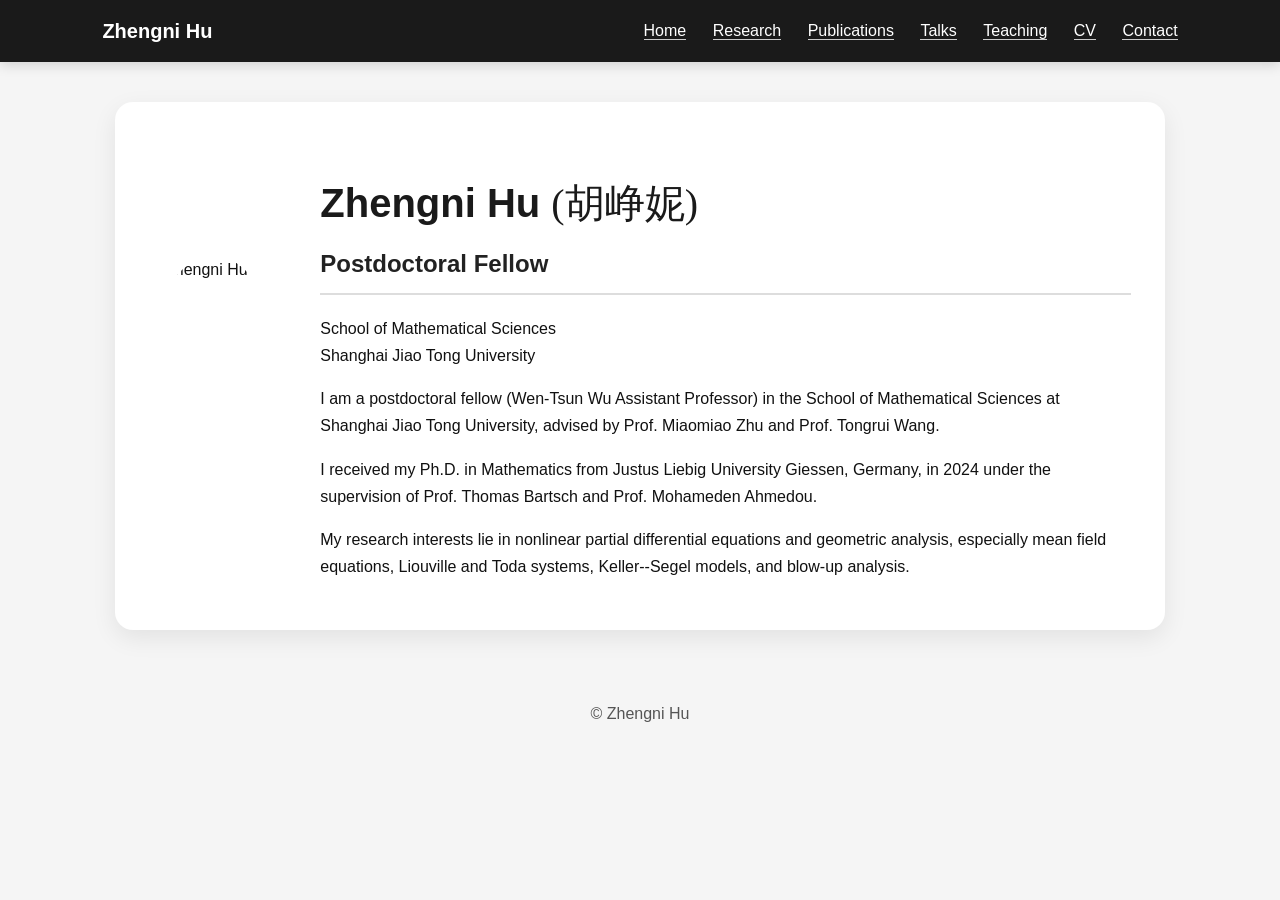
==== index.html @ b1adb012 "Update index.html" ====
<!DOCTYPE html>
<html lang="en">
<head>
  <meta charset="UTF-8" />
  <meta name="viewport" content="width=device-width, initial-scale=1.0" />
  <title>Zhengni Hu | Home</title>
  <link rel="stylesheet" href="style.css" />
</head>

<body>
  <nav>
    <div class="nav-name">Zhengni Hu</div>
    <div class="nav-links">
      <a href="index.html">Home</a>
      <a href="research.html">Research</a>
      <a href="publications.html">Publications</a>
      <a href="talks.html">Talks</a>
      <a href="teaching.html">Teaching</a>
      <a href="cv.html">CV</a>
      <a href="contact.html">Contact</a>
    </div>
  </nav>

  <main>
    <section class="hero card">
      <img src="assets/photo.jpg" alt="Zhengni Hu" class="profile-photo" />

      <div>
        <h1>Zhengni Hu <span class="chinese-name">(胡峥妮)</span></h1>
        <h2>Postdoctoral Fellow</h2>

        <p>
          School of Mathematical Sciences<br />
          Shanghai Jiao Tong University
        </p>

        <div class="bio">
          <p>
            I am a postdoctoral fellow (Wen-Tsun Wu Assistant Professor) in the School of Mathematical Sciences 
            at Shanghai Jiao Tong University, advised by Prof. Miaomiao Zhu and Prof. Tongrui Wang.
          </p>

          <p>
            I received my Ph.D. in Mathematics from Justus Liebig University Giessen, Germany, 
            in 2024 under the supervision of Prof. Thomas Bartsch and Prof. Mohameden Ahmedou.
          </p>

          <p>
            My research interests lie in  nonlinear partial 
            differential equations and geometric analysis, especially mean field equations, Liouville and
            Toda systems, Keller--Segel models, and blow-up analysis.
          </p>
        </div>
      </div>
    </section>
  </main>

  <footer>
    © Zhengni Hu
  </footer>
</body>
</html>
---- style.css ----
html {
  scroll-behavior: smooth;
}

body {
  margin: 0;
  font-family: "Helvetica Neue", Arial, sans-serif;
  background: #f5f5f5;
  color: #111;
  line-height: 1.7;
}

nav {
  position: sticky;
  top: 0;
  z-index: 1000;
  background: #1a1a1a;
  color: white;
  padding: 14px 8%;
  display: flex;
  justify-content: space-between;
  align-items: center;
  box-shadow: 0 3px 12px rgba(0, 0, 0, 0.15);
}

.nav-name {
  font-size: 1.25rem;
  font-weight: 700;
}

.nav-links a {
  color: white;
  text-decoration: none;
  margin-left: 22px;
  font-weight: 500;
}

.nav-links a:hover {
  text-decoration: underline;
  color: #cccccc;
}

main {
  max-width: 1050px;
  margin: 40px auto;
  padding: 0 20px;
}

.card {
  background: white;
  padding: 34px;
  margin-bottom: 28px;
  border-radius: 18px;
  box-shadow: 0 8px 24px rgba(0, 0, 0, 0.08);
}

.hero {
  display: flex;
  align-items: center;
  gap: 42px;
}


/* Update your profile-photo styling in style.css */
.profile-photo {
  width: 220px;
  height: 220px;
  object-fit: cover;
  border-radius: 50%;
  border: none;           /* Remove the border */
  background: transparent; /* Transparent background */
  display: block;
}
h1 {
  font-size: 2.5rem;
  color: #1a1a1a;
  margin-bottom: 6px;
}

h2 {
  color: #222;
  margin-top: 0;
  border-bottom: 2px solid #ddd;
  padding-bottom: 8px;
}

h3 {
  color: #333;
}

a {
  color: #2b2b2b;
  text-decoration: none;
  border-bottom: 1px solid #ccc;
}

a:hover {
  color: #000;
  border-bottom-color: #000;
}

.button {
  display: inline-block;
  background: #2b2b2b;
  color: white;
  padding: 10px 18px;
  border-radius: 999px;
  text-decoration: none;
  border: none;
}

.button:hover {
  background: #000;
  color: white;
  border: none;
}

footer {
  text-align: center;
  padding: 30px;
  color: #555;
}

@media (max-width: 800px) {
  nav {
    flex-direction: column;
    gap: 10px;
  }

  .nav-links {
    text-align: center;
  }

  .nav-links a {
    display: inline-block;
    margin: 5px 8px;
  }

  .hero {
    flex-direction: column;
    text-align: center;
  }

  .profile-photo {
    width: 180px;
    height: 180px;
  }
}
/* Add to your style.css */
.chinese-name {
  /* Priority: Kaishu first, then Songti, then generic serif */
  font-family: "STKaiti", "Kaiti SC", "楷体", "SimSun", "宋体", "Songti SC", "Noto Serif SC", serif;
  font-weight: normal;
}
/* ========== COMPACT PUBLICATIONS WITH INLINE LINKS ========== */
.publication-list.compact {
  list-style: none;
  padding-left: 0;
  margin: 0 0 1rem 0;
}

.publication-list.compact li {
  margin-bottom: 0.5rem;
  padding: 0;
  line-height: 1.5;
  border-bottom: none;
  counter-increment: pub-counter;
  padding-left: 1.8rem;
  position: relative;
}

.publication-list.compact {
  counter-reset: pub-counter;
}

.publication-list.compact li:before {
  content: counter(pub-counter) ".";
  position: absolute;
  left: 0;
  color: #333;
  font-size: 0.85rem;
}

/* Inline elements - everything stays on same line */
.publication-list.compact li em,
.publication-list.compact li a {
  display: inline;
}

/* Dark blue links that follow directly */
.pub-link {
  display: inline;
  margin-left: 0.4rem;
  padding: 0;
  background: transparent;
  border: none;
  text-decoration: none;
  color: #0a3d62;
  font-weight: normal;
  font-size: inherit;
  white-space: nowrap;
}

.pub-link:hover {
  color: #1e6b9e;
  text-decoration: underline;
  background: transparent;
}

/* Section headings */
h3 {
  font-size: 1.2rem;
  color: #1a1a1a;
  margin-top: 1.2rem;
  margin-bottom: 0.6rem;
  padding-bottom: 0.2rem;
  border-bottom: 1.5px solid #ddd;
  display: inline-block;
}

h3:first-of-type {
  margin-top: 0;
}

/* Optional: wrap long lines but keep link attached */
@media (max-width: 700px) {
  .publication-list.compact li {
    line-height: 1.6;
  }
  
  .pub-link {
    white-space: normal;
  }
}

/* ========== TALKS STYLING ========== */
.talk-card {
  display: flex;
  gap: 1.5rem;
  margin-bottom: 1.5rem;
  padding-bottom: 1.2rem;
  border-bottom: 1px solid #e0e0e0;
}

.talk-card:last-child {
  border-bottom: none;
}

.talk-date {
  min-width: 80px;
  font-weight: 600;
  color: #2b2b2b;
  font-size: 0.9rem;
}

.talk-content {
  flex: 1;
}

.talk-title {
  font-weight: 700;
  font-size: 1rem;
  color: #1a1a1a;
  margin-bottom: 0.3rem;
}

.talk-event {
  font-weight: 500;
  color: #2b2b2b;
  font-size: 0.9rem;
  margin-bottom: 0.2rem;
}

.talk-location {
  color: #666;
  font-size: 0.85rem;
  margin-bottom: 0.2rem;
}

.talk-badge {
  display: inline-block;
  background: #e0e0e0;
  color: #333;
  font-size: 0.75rem;
  padding: 0.2rem 0.6rem;
  border-radius: 12px;
  margin-top: 0.4rem;
}

/* Section headings for years */
h3 {
  color: #1a1a1a;
  margin-top: 1.5rem;
  margin-bottom: 1rem;
  padding-bottom: 0.3rem;
  border-bottom: 2px solid #ddd;
  display: inline-block;
}

h3:first-of-type {
  margin-top: 0;
}

/* Responsive */
@media (max-width: 600px) {
  .talk-card {
    flex-direction: column;
    gap: 0.5rem;
  }
  
  .talk-date {
    min-width: auto;
  }
}
/* ========== POSTER BUTTON ========== */
.talk-links {
  margin-top: 0.5rem;
}

.poster-button {
  display: inline-block;
  background: #f5f5f5;
  color: #0a3d62;
  padding: 0.2rem 0.8rem;
  border-radius: 20px;
  font-size: 0.75rem;
  text-decoration: none;
  border: 1px solid #ddd;
  transition: all 0.2s ease;
}

.poster-button:hover {
  background: #0a3d62;
  color: white;
  border-color: #0a3d62;
}
/* ====  CV part =====*/
.info-table td {
  padding: 0.5rem 0;
  vertical-align: top;  /* This keeps the year at the top */
}

.info-label {
  width: 110px;
  font-weight: 600;
  color: #1a1a1a;
  font-size: 0.9rem;
  vertical-align: top;  /* Year stays at top */
}
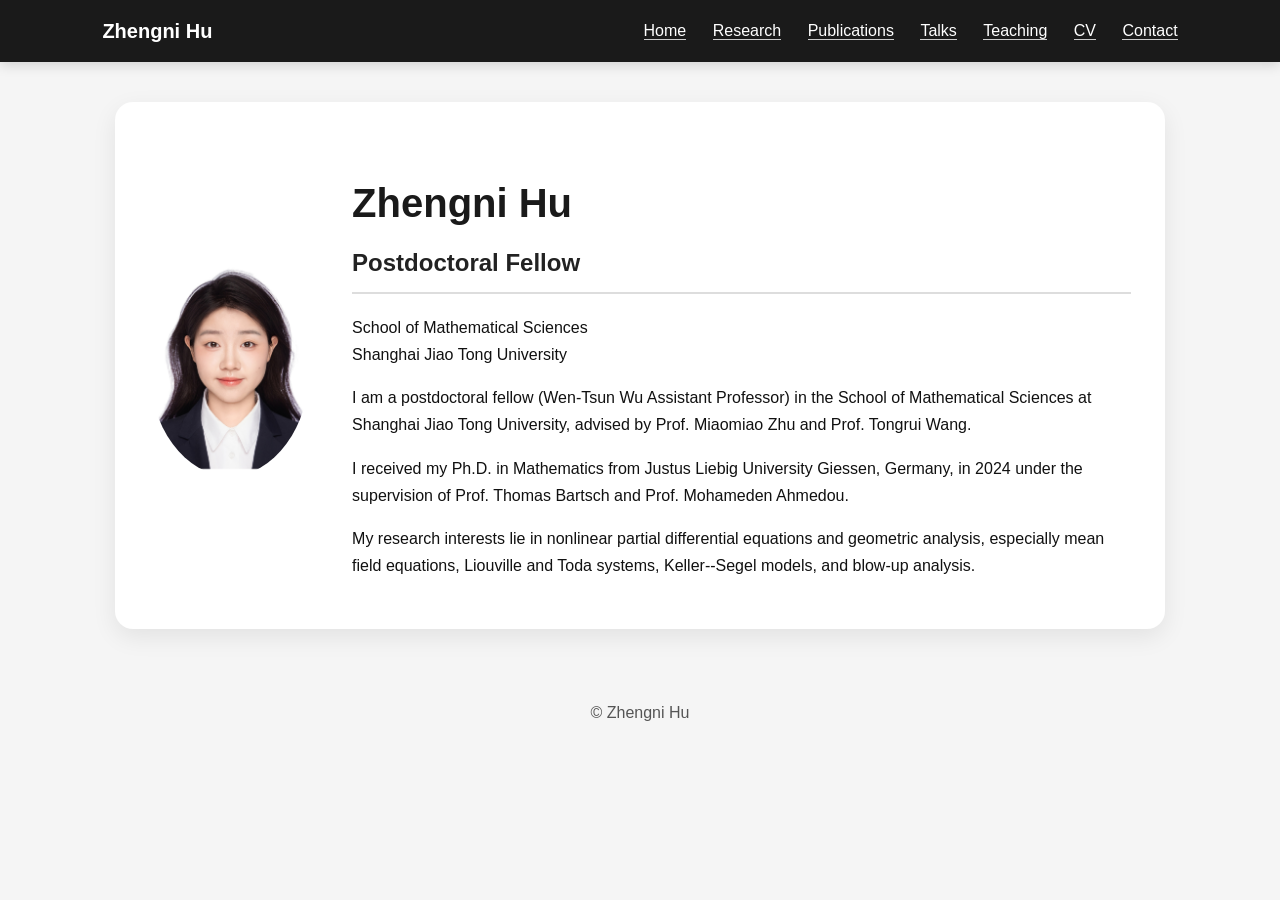
==== commit 0d7f1a4e: "Update index.html" ====
--- a/index.html
+++ b/index.html
@@ -23,10 +23,10 @@
 
   <main>
     <section class="hero card">
-      <img src="assets/photo.jpg" alt="Zhengni Hu" class="profile-photo" />
+      <img src="profile.jpg" alt="Zhengni Hu" class="profile-photo" />
 
       <div>
-        <h1>Zhengni Hu <span class="chinese-name">(胡峥妮)</span></h1>
+        <h1>Zhengni Hu</h1>
         <h2>Postdoctoral Fellow</h2>
 
         <p>
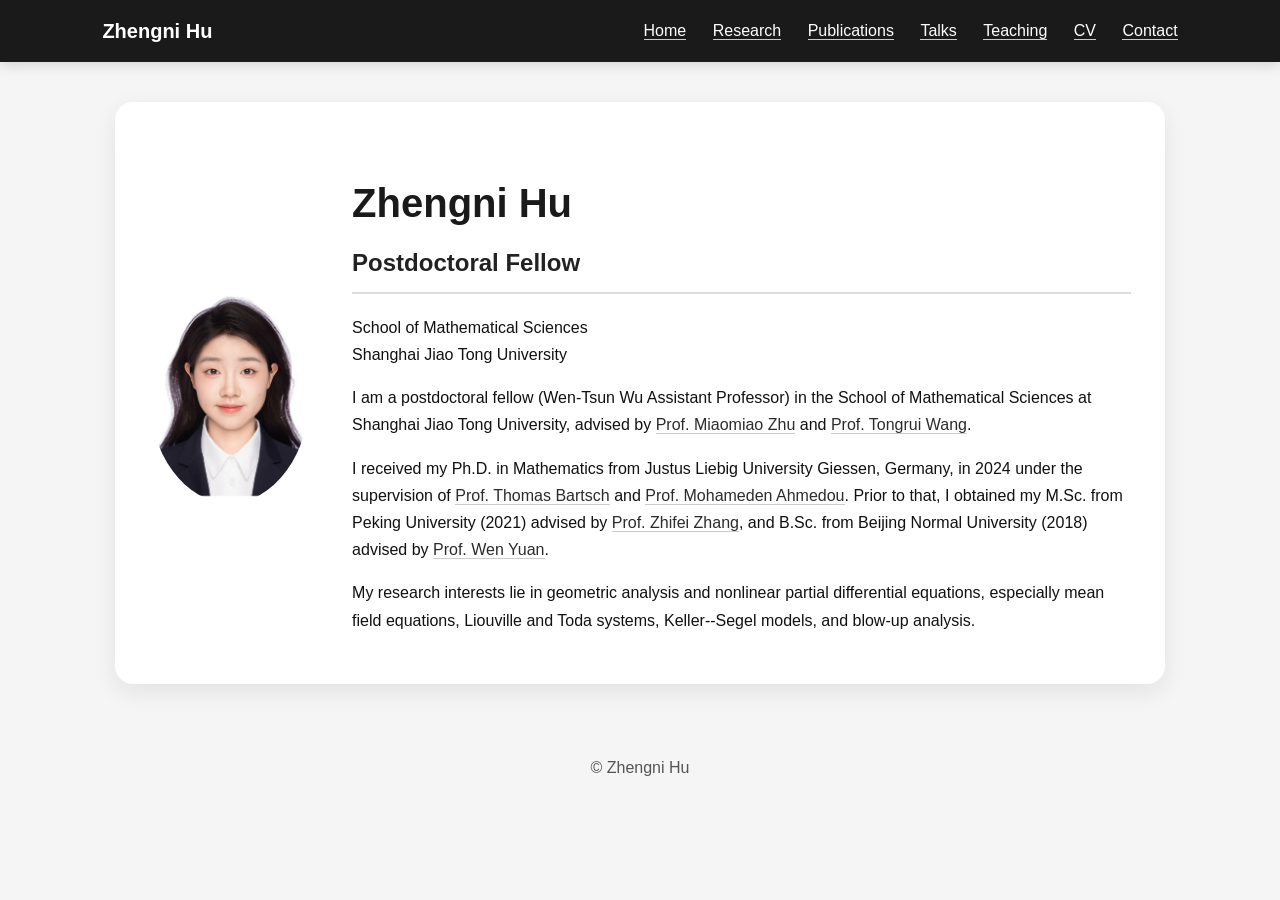
==== commit e9fb9292: "Update index.html" ====
--- a/index.html
+++ b/index.html
@@ -34,23 +34,31 @@
           Shanghai Jiao Tong University
         </p>
 
-        <div class="bio">
-          <p>
-            I am a postdoctoral fellow (Wen-Tsun Wu Assistant Professor) in the School of Mathematical Sciences 
-            at Shanghai Jiao Tong University, advised by Prof. Miaomiao Zhu and Prof. Tongrui Wang.
-          </p>
+       <div class="bio">
+  <p>
+    I am a postdoctoral fellow (Wen-Tsun Wu Assistant Professor) in the School of Mathematical Sciences 
+    at Shanghai Jiao Tong University, advised by 
+    <a href="https://math.sjtu.edu.cn/faculty/show.php?aid=262" target="_blank" class="prof-link">Prof. Miaomiao Zhu</a> and 
+    <a href="https://math.sjtu.edu.cn/faculty/show.php?aid=263" target="_blank" class="prof-link">Prof. Tongrui Wang</a>.
+  </p>
 
-          <p>
-            I received my Ph.D. in Mathematics from Justus Liebig University Giessen, Germany, 
-            in 2024 under the supervision of Prof. Thomas Bartsch and Prof. Mohameden Ahmedou.
-          </p>
+  <p>
+    I received my Ph.D. in Mathematics from Justus Liebig University Giessen, Germany, 
+    in 2024 under the supervision of 
+    <a href="https://www.uni-giessen.de/fbz/fb07/fachgebiete/mathematik/ag-bartsch" target="_blank" class="prof-link">Prof. Thomas Bartsch</a> and 
+    <a href="https://www.uni-giessen.de/fbz/fb07/fachgebiete/mathematik/ag-ahmedou" target="_blank" class="prof-link">Prof. Mohameden Ahmedou</a>.
+    Prior to that, I obtained my M.Sc. from Peking University (2021) advised by 
+    <a href="http://www.math.pku.edu.cn/teachers/zhangzhifei/" target="_blank" class="prof-link">Prof. Zhifei Zhang</a>, 
+    and B.Sc. from Beijing Normal University (2018) advised by 
+    <a href="https://math.bnu.edu.cn/teachers/yuanwen/" target="_blank" class="prof-link">Prof. Wen Yuan</a>.
+  </p>
 
-          <p>
-            My research interests lie in  nonlinear partial 
-            differential equations and geometric analysis, especially mean field equations, Liouville and
-            Toda systems, Keller--Segel models, and blow-up analysis.
-          </p>
-        </div>
+  <p>
+    My research interests lie in geometric analysis and nonlinear partial
+    differential equations, especially mean field equations, Liouville and
+    Toda systems, Keller--Segel models, and blow-up analysis.
+  </p>
+</div>
       </div>
     </section>
   </main>
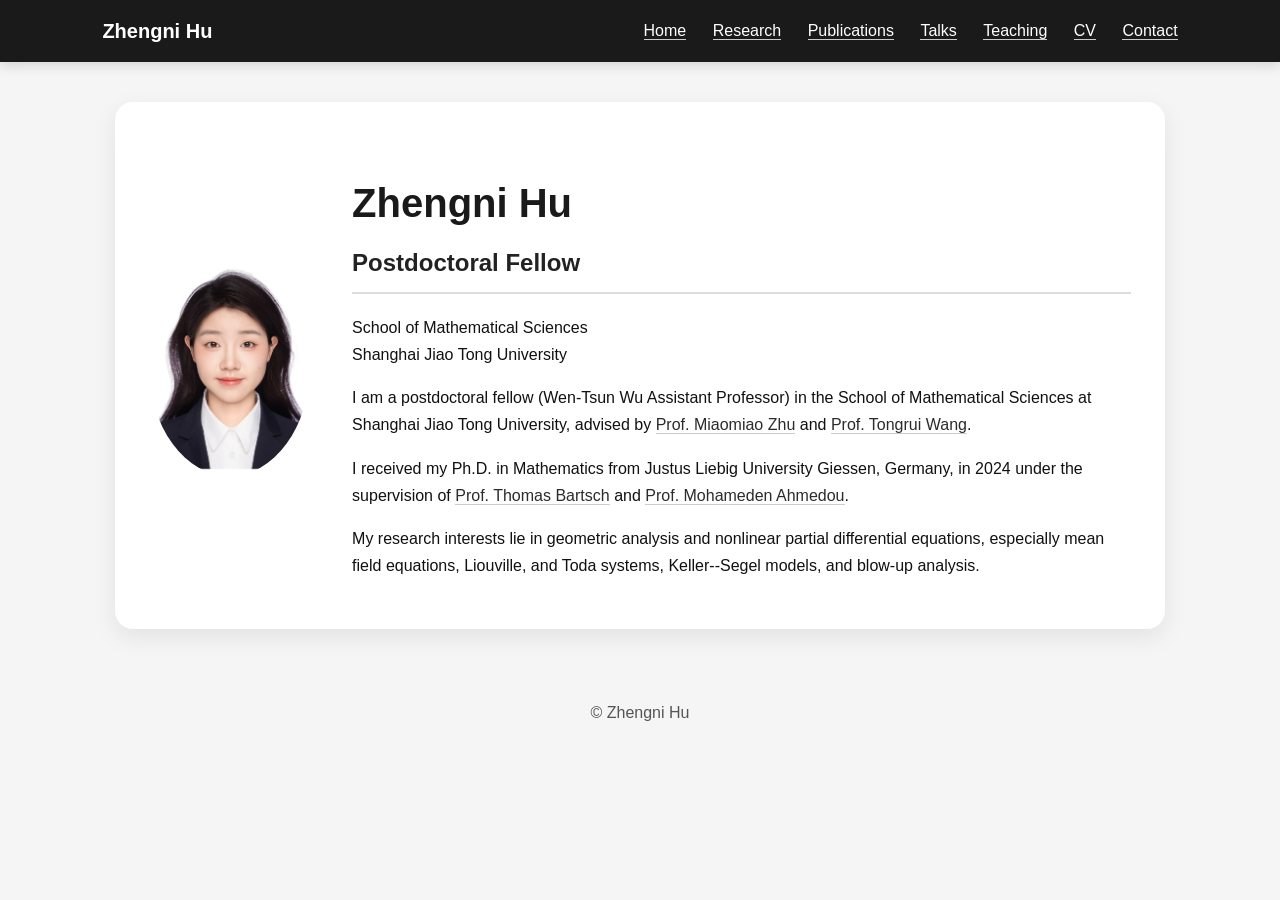
==== commit 3057e0f9: "Update index.html" ====
--- a/index.html
+++ b/index.html
@@ -38,24 +38,20 @@
   <p>
     I am a postdoctoral fellow (Wen-Tsun Wu Assistant Professor) in the School of Mathematical Sciences 
     at Shanghai Jiao Tong University, advised by 
-    <a href="https://math.sjtu.edu.cn/faculty/show.php?aid=262" target="_blank" class="prof-link">Prof. Miaomiao Zhu</a> and 
-    <a href="https://math.sjtu.edu.cn/faculty/show.php?aid=263" target="_blank" class="prof-link">Prof. Tongrui Wang</a>.
+    <a href="https://math.sjtu.edu.cn/Default/teachershow/tags/MDAwMDAwMDAwMLKIlJc" target="_blank" class="prof-link">Prof. Miaomiao Zhu</a> and 
+    <a href="https://math.sjtu.edu.cn/Default/teachershow/tags/MDAwMDAwMDAwMLGIfpmGpKF2" target="_blank" class="prof-link">Prof. Tongrui Wang</a>.
   </p>
 
   <p>
     I received my Ph.D. in Mathematics from Justus Liebig University Giessen, Germany, 
     in 2024 under the supervision of 
-    <a href="https://www.uni-giessen.de/fbz/fb07/fachgebiete/mathematik/ag-bartsch" target="_blank" class="prof-link">Prof. Thomas Bartsch</a> and 
-    <a href="https://www.uni-giessen.de/fbz/fb07/fachgebiete/mathematik/ag-ahmedou" target="_blank" class="prof-link">Prof. Mohameden Ahmedou</a>.
-    Prior to that, I obtained my M.Sc. from Peking University (2021) advised by 
-    <a href="http://www.math.pku.edu.cn/teachers/zhangzhifei/" target="_blank" class="prof-link">Prof. Zhifei Zhang</a>, 
-    and B.Sc. from Beijing Normal University (2018) advised by 
-    <a href="https://math.bnu.edu.cn/teachers/yuanwen/" target="_blank" class="prof-link">Prof. Wen Yuan</a>.
+    <a href="https://www.uni-giessen.de/de/fbz/fb07/fachgebiete/mathe/arbeitsgruppen/analysis/personen/professoren/prof-dr-thomas-bartsch" target="_blank" class="prof-link">Prof. Thomas Bartsch</a> and 
+    <a href="https://www.uni-giessen.de/de/fbz/fb07/fachgebiete/mathe/arbeitsgruppen/analysis/personen/professoren/prof-dr-mohameden-ahmedou/ahmedou" target="_blank" class="prof-link">Prof. Mohameden Ahmedou</a>.
   </p>
 
   <p>
     My research interests lie in geometric analysis and nonlinear partial
-    differential equations, especially mean field equations, Liouville and
+    differential equations, especially mean field equations, Liouville, and
     Toda systems, Keller--Segel models, and blow-up analysis.
   </p>
 </div>
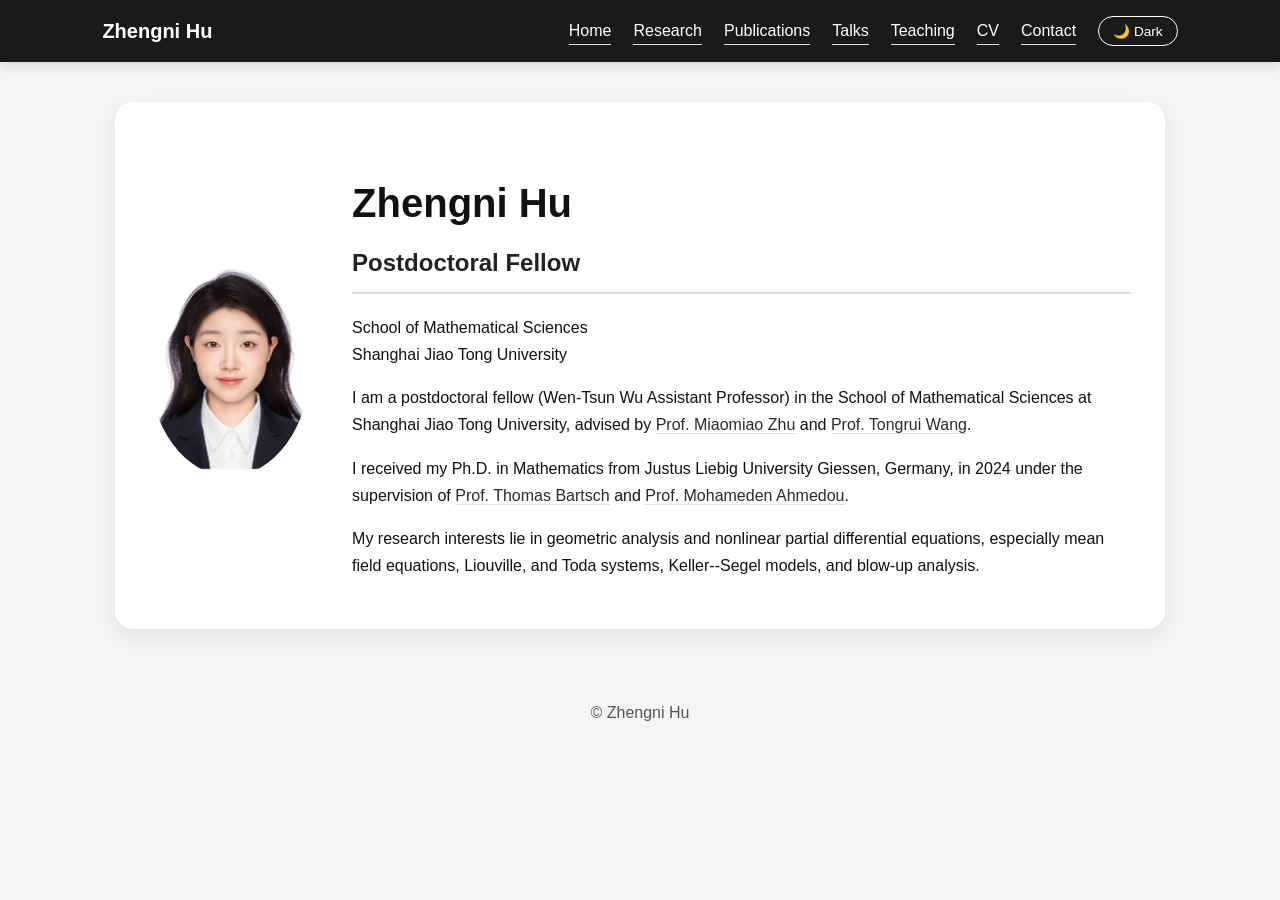
==== commit eb043634: "Update index.html" ====
--- a/index.html
+++ b/index.html
@@ -18,6 +18,7 @@
       <a href="teaching.html">Teaching</a>
       <a href="cv.html">CV</a>
       <a href="contact.html">Contact</a>
+       <button id="theme-toggle" class="theme-toggle">🌙 Dark</button>
     </div>
   </nav>
 
--- a/style.css
+++ b/style.css
@@ -1,26 +1,72 @@
 html {
   scroll-behavior: smooth;
+}
+
+/* ========== LIGHT MODE (DEFAULT) ========== */
+:root {
+  --bg-body: #f5f5f5;
+  --bg-card: #ffffff;
+  --text-primary: #111111;
+  --text-secondary: #222222;
+  --text-muted: #555555;
+  --nav-bg: #1a1a1a;
+  --nav-text: white;
+  --border: #ddd;
+  --shadow: rgba(0, 0, 0, 0.08);
+  --nav-shadow: rgba(0, 0, 0, 0.15);
+  --link-color: #2b2b2b;
+  --link-hover: #000;
+  --button-bg: #2b2b2b;
+  --button-hover: #000;
+  --tag-bg: #e0e0e0;
+  --tag-color: #333;
+  --poster-bg: #f5f5f5;
+  --poster-border: #ddd;
+}
+
+/* ========== DARK MODE ========== */
+[data-theme="dark"] {
+  --bg-body: #1a1a1a;
+  --bg-card: #2a2a2a;
+  --text-primary: #eeeeee;
+  --text-secondary: #dddddd;
+  --text-muted: #aaaaaa;
+  --nav-bg: #0a0a0a;
+  --nav-text: #eeeeee;
+  --border: #444;
+  --shadow: rgba(0, 0, 0, 0.3);
+  --nav-shadow: rgba(0, 0, 0, 0.3);
+  --link-color: #6ab0de;
+  --link-hover: #8ec4e8;
+  --button-bg: #3a3a3a;
+  --button-hover: #555;
+  --tag-bg: #3a3a3a;
+  --tag-color: #ddd;
+  --poster-bg: #2a2a2a;
+  --poster-border: #555;
 }
 
 body {
   margin: 0;
   font-family: "Helvetica Neue", Arial, sans-serif;
-  background: #f5f5f5;
-  color: #111;
+  background: var(--bg-body);
+  color: var(--text-primary);
   line-height: 1.7;
+  transition: background 0.3s ease, color 0.3s ease;
 }
 
 nav {
   position: sticky;
   top: 0;
   z-index: 1000;
-  background: #1a1a1a;
-  color: white;
+  background: var(--nav-bg);
+  color: var(--nav-text);
   padding: 14px 8%;
   display: flex;
   justify-content: space-between;
   align-items: center;
-  box-shadow: 0 3px 12px rgba(0, 0, 0, 0.15);
+  box-shadow: 0 3px 12px var(--nav-shadow);
+  transition: background 0.3s ease;
 }
 
 .nav-name {
@@ -28,16 +74,42 @@
   font-weight: 700;
 }
 
+.nav-links {
+  display: flex;
+  align-items: center;
+  gap: 0;
+  flex-wrap: wrap;
+}
+
 .nav-links a {
-  color: white;
+  color: var(--nav-text);
   text-decoration: none;
   margin-left: 22px;
   font-weight: 500;
+  transition: opacity 0.2s ease;
 }
 
 .nav-links a:hover {
   text-decoration: underline;
   color: #cccccc;
+}
+
+/* Theme toggle button */
+.theme-toggle {
+  background: transparent;
+  border: 1px solid var(--nav-text);
+  color: var(--nav-text);
+  padding: 6px 14px;
+  border-radius: 30px;
+  cursor: pointer;
+  font-size: 0.85rem;
+  margin-left: 22px;
+  transition: all 0.3s ease;
+}
+
+.theme-toggle:hover {
+  background: var(--nav-text);
+  color: var(--nav-bg);
 }
 
 main {
@@ -47,11 +119,12 @@
 }
 
 .card {
-  background: white;
+  background: var(--bg-card);
   padding: 34px;
   margin-bottom: 28px;
   border-radius: 18px;
-  box-shadow: 0 8px 24px rgba(0, 0, 0, 0.08);
+  box-shadow: 0 8px 24px var(--shadow);
+  transition: background 0.3s ease, box-shadow 0.3s ease;
 }
 
 .hero {
@@ -60,57 +133,68 @@
   gap: 42px;
 }
 
-
-/* Update your profile-photo styling in style.css */
 .profile-photo {
   width: 220px;
   height: 220px;
   object-fit: cover;
   border-radius: 50%;
-  border: none;           /* Remove the border */
-  background: transparent; /* Transparent background */
+  border: none;
+  background: transparent;
   display: block;
 }
+
 h1 {
   font-size: 2.5rem;
-  color: #1a1a1a;
+  color: var(--text-primary);
   margin-bottom: 6px;
 }
 
 h2 {
-  color: #222;
+  color: var(--text-secondary);
   margin-top: 0;
-  border-bottom: 2px solid #ddd;
+  border-bottom: 2px solid var(--border);
   padding-bottom: 8px;
 }
 
 h3 {
-  color: #333;
+  font-size: 1.2rem;
+  color: var(--text-primary);
+  margin-top: 1.2rem;
+  margin-bottom: 0.6rem;
+  padding-bottom: 0.2rem;
+  border-bottom: 1.5px solid var(--border);
+  display: inline-block;
+}
+
+h3:first-of-type {
+  margin-top: 0;
 }
 
 a {
-  color: #2b2b2b;
+  color: var(--link-color);
   text-decoration: none;
-  border-bottom: 1px solid #ccc;
+  border-bottom: 1px solid var(--border);
+  transition: color 0.2s ease;
 }
 
 a:hover {
-  color: #000;
-  border-bottom-color: #000;
+  color: var(--link-hover);
+  border-bottom-color: var(--link-hover);
 }
 
 .button {
   display: inline-block;
-  background: #2b2b2b;
+  background: var(--button-bg);
   color: white;
   padding: 10px 18px;
   border-radius: 999px;
   text-decoration: none;
   border: none;
+  transition: background 0.3s ease;
 }
 
 .button:hover {
-  background: #000;
+  background: var(--button-hover);
   color: white;
   border: none;
 }
@@ -118,7 +202,7 @@
 footer {
   text-align: center;
   padding: 30px;
-  color: #555;
+  color: var(--text-muted);
 }
 
 @media (max-width: 800px) {
@@ -129,9 +213,10 @@
 
   .nav-links {
     text-align: center;
-  }
-
-  .nav-links a {
+    justify-content: center;
+  }
+
+  .nav-links a, .theme-toggle {
     display: inline-block;
     margin: 5px 8px;
   }
@@ -146,17 +231,21 @@
     height: 180px;
   }
 }
-/* Add to your style.css */
+
 .chinese-name {
-  /* Priority: Kaishu first, then Songti, then generic serif */
   font-family: "STKaiti", "Kaiti SC", "楷体", "SimSun", "宋体", "Songti SC", "Noto Serif SC", serif;
   font-weight: normal;
 }
-/* ========== COMPACT PUBLICATIONS WITH INLINE LINKS ========== */
+
+/* ========== COMPACT PUBLICATIONS ========== */
 .publication-list.compact {
   list-style: none;
   padding-left: 0;
   margin: 0 0 1rem 0;
+}
+
+.publication-list.compact {
+  counter-reset: pub-counter;
 }
 
 .publication-list.compact li {
@@ -167,27 +256,22 @@
   counter-increment: pub-counter;
   padding-left: 1.8rem;
   position: relative;
-}
-
-.publication-list.compact {
-  counter-reset: pub-counter;
+  color: var(--text-secondary);
 }
 
 .publication-list.compact li:before {
   content: counter(pub-counter) ".";
   position: absolute;
   left: 0;
-  color: #333;
+  color: var(--text-muted);
   font-size: 0.85rem;
 }
 
-/* Inline elements - everything stays on same line */
 .publication-list.compact li em,
 .publication-list.compact li a {
   display: inline;
 }
 
-/* Dark blue links that follow directly */
 .pub-link {
   display: inline;
   margin-left: 0.4rem;
@@ -201,28 +285,16 @@
   white-space: nowrap;
 }
 
+[data-theme="dark"] .pub-link {
+  color: #6ab0de;
+}
+
 .pub-link:hover {
   color: #1e6b9e;
   text-decoration: underline;
   background: transparent;
 }
 
-/* Section headings */
-h3 {
-  font-size: 1.2rem;
-  color: #1a1a1a;
-  margin-top: 1.2rem;
-  margin-bottom: 0.6rem;
-  padding-bottom: 0.2rem;
-  border-bottom: 1.5px solid #ddd;
-  display: inline-block;
-}
-
-h3:first-of-type {
-  margin-top: 0;
-}
-
-/* Optional: wrap long lines but keep link attached */
 @media (max-width: 700px) {
   .publication-list.compact li {
     line-height: 1.6;
@@ -239,7 +311,7 @@
   gap: 1.5rem;
   margin-bottom: 1.5rem;
   padding-bottom: 1.2rem;
-  border-bottom: 1px solid #e0e0e0;
+  border-bottom: 1px solid var(--border);
 }
 
 .talk-card:last-child {
@@ -249,7 +321,7 @@
 .talk-date {
   min-width: 80px;
   font-weight: 600;
-  color: #2b2b2b;
+  color: var(--text-secondary);
   font-size: 0.9rem;
 }
 
@@ -260,48 +332,33 @@
 .talk-title {
   font-weight: 700;
   font-size: 1rem;
-  color: #1a1a1a;
+  color: var(--text-primary);
   margin-bottom: 0.3rem;
 }
 
 .talk-event {
   font-weight: 500;
-  color: #2b2b2b;
+  color: var(--text-secondary);
   font-size: 0.9rem;
   margin-bottom: 0.2rem;
 }
 
 .talk-location {
-  color: #666;
+  color: var(--text-muted);
   font-size: 0.85rem;
   margin-bottom: 0.2rem;
 }
 
 .talk-badge {
   display: inline-block;
-  background: #e0e0e0;
-  color: #333;
+  background: var(--tag-bg);
+  color: var(--tag-color);
   font-size: 0.75rem;
   padding: 0.2rem 0.6rem;
   border-radius: 12px;
   margin-top: 0.4rem;
 }
 
-/* Section headings for years */
-h3 {
-  color: #1a1a1a;
-  margin-top: 1.5rem;
-  margin-bottom: 1rem;
-  padding-bottom: 0.3rem;
-  border-bottom: 2px solid #ddd;
-  display: inline-block;
-}
-
-h3:first-of-type {
-  margin-top: 0;
-}
-
-/* Responsive */
 @media (max-width: 600px) {
   .talk-card {
     flex-direction: column;
@@ -312,6 +369,7 @@
     min-width: auto;
   }
 }
+
 /* ========== POSTER BUTTON ========== */
 .talk-links {
   margin-top: 0.5rem;
@@ -319,14 +377,18 @@
 
 .poster-button {
   display: inline-block;
-  background: #f5f5f5;
+  background: var(--poster-bg);
   color: #0a3d62;
   padding: 0.2rem 0.8rem;
   border-radius: 20px;
   font-size: 0.75rem;
   text-decoration: none;
-  border: 1px solid #ddd;
+  border: 1px solid var(--poster-border);
   transition: all 0.2s ease;
+}
+
+[data-theme="dark"] .poster-button {
+  color: #6ab0de;
 }
 
 .poster-button:hover {
@@ -334,16 +396,56 @@
   color: white;
   border-color: #0a3d62;
 }
-/* ====  CV part =====*/
+
+/* ========== CV PART ========== */
 .info-table td {
   padding: 0.5rem 0;
-  vertical-align: top;  /* This keeps the year at the top */
+  vertical-align: top;
 }
 
 .info-label {
   width: 110px;
   font-weight: 600;
-  color: #1a1a1a;
+  color: var(--text-primary);
   font-size: 0.9rem;
-  vertical-align: top;  /* Year stays at top */
-}
+  vertical-align: top;
+}
+
+.info-value {
+  color: var(--text-secondary);
+}
+
+.info-detail {
+  font-size: 0.85rem;
+  color: var(--text-muted);
+}
+
+/* Research tags */
+.research-tags {
+  display: flex;
+  flex-wrap: wrap;
+  gap: 0.5rem;
+  margin: 0.5rem 0 1rem 0;
+}
+
+.research-tags span {
+  background: var(--tag-bg);
+  color: var(--tag-color);
+  padding: 0.2rem 0.8rem;
+  border-radius: 20px;
+  font-size: 0.85rem;
+  border: 1px solid var(--border);
+}
+
+/* Links row */
+.links-row {
+  margin: 0.5rem 0 1rem 0;
+  font-size: 0.9rem;
+}
+
+.cv-note {
+  font-size: 0.8rem;
+  color: var(--text-muted);
+  text-align: center;
+  font-style: italic;
+}
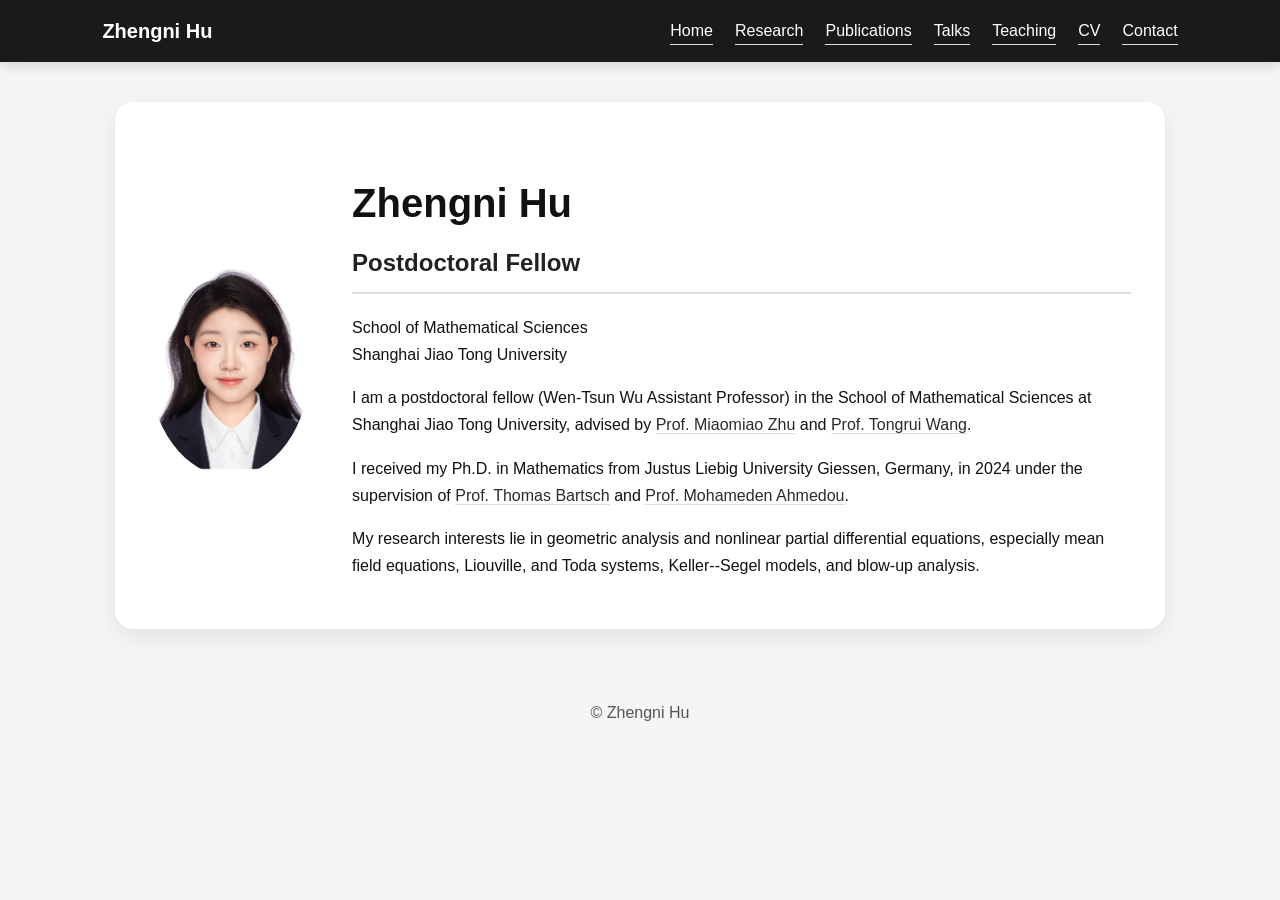
==== commit c77c5103: "Update index.html" ====
--- a/index.html
+++ b/index.html
@@ -6,7 +6,31 @@
   <title>Zhengni Hu | Home</title>
   <link rel="stylesheet" href="style.css" />
 </head>
-
+  
+<script>
+  const toggleButton = document.getElementById('theme-toggle');
+  const savedTheme = localStorage.getItem('theme');
+  
+  if (savedTheme === 'dark') {
+    document.documentElement.setAttribute('data-theme', 'dark');
+    if (toggleButton) toggleButton.innerHTML = '☀️ Light';
+  }
+  
+  if (toggleButton) {
+    toggleButton.addEventListener('click', () => {
+      const currentTheme = document.documentElement.getAttribute('data-theme');
+      if (currentTheme === 'dark') {
+        document.documentElement.setAttribute('data-theme', 'light');
+        localStorage.setItem('theme', 'light');
+        toggleButton.innerHTML = '🌙 Dark';
+      } else {
+        document.documentElement.setAttribute('data-theme', 'dark');
+        localStorage.setItem('theme', 'dark');
+        toggleButton.innerHTML = '☀️ Light';
+      }
+    });
+  }
+</script>
 <body>
   <nav>
     <div class="nav-name">Zhengni Hu</div>
@@ -18,7 +42,6 @@
       <a href="teaching.html">Teaching</a>
       <a href="cv.html">CV</a>
       <a href="contact.html">Contact</a>
-       <button id="theme-toggle" class="theme-toggle">🌙 Dark</button>
     </div>
   </nav>
 
--- a/style.css
+++ b/style.css
@@ -449,3 +449,7 @@
   text-align: center;
   font-style: italic;
 }
+/* Test dark mode - add this temporarily */
+[data-theme="dark"] body {
+  background: red !important;
+}
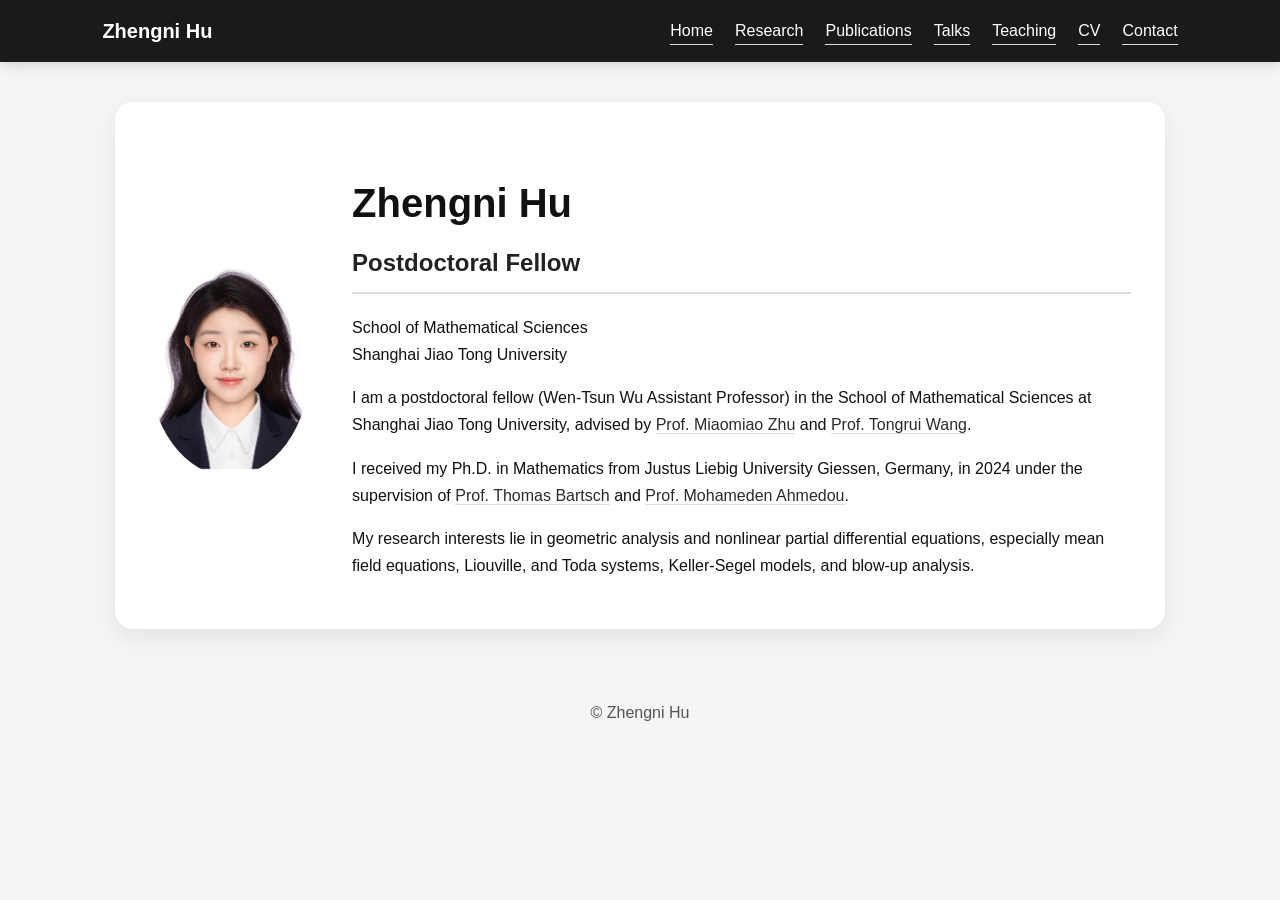
==== commit b03628fe: "Update index.html" ====
--- a/index.html
+++ b/index.html
@@ -76,7 +76,7 @@
   <p>
     My research interests lie in geometric analysis and nonlinear partial
     differential equations, especially mean field equations, Liouville, and
-    Toda systems, Keller--Segel models, and blow-up analysis.
+    Toda systems, Keller-Segel models, and blow-up analysis.
   </p>
 </div>
       </div>
